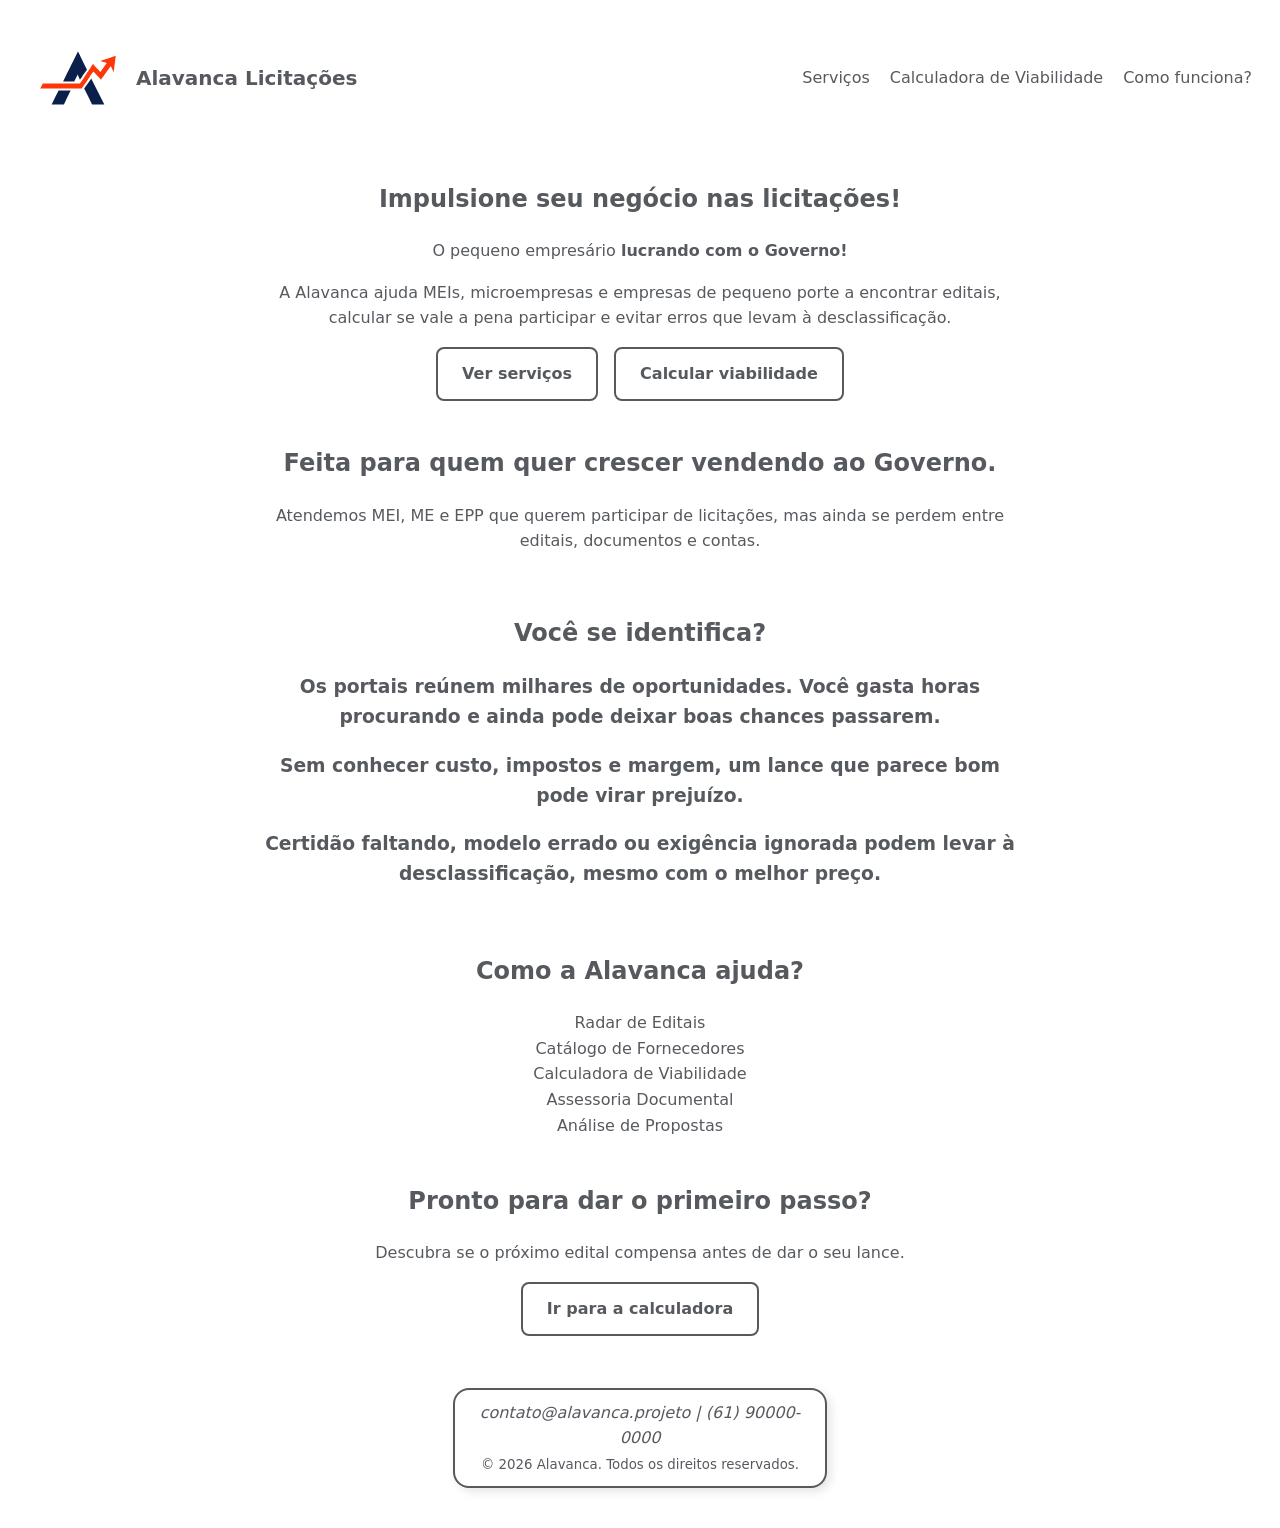
==== Atividade HTML, CSS e JS/Projeto_Alavanca/index.html @ 93dbbd78 "Migrando atividades do Drive para o GitHub" ====
<!DOCTYPE html>
<html lang="pt-br">
<head>
    <meta charset="UTF-8">
    <meta name="viewport" content="width=device-width, initial-scale=1.0">
    <link rel="icon" href="alavanca_favicon.svg" type="image/svg+xml">
    <title>Alavanca Licitações</title>
    <link rel="stylesheet" href="style.css">
</head>
<body>
    <header>
        <a href="index.html" class="marca">
            <img src="alavanca_favicon.svg" alt="Logo Alavanca" width="100">
            <span>Alavanca Licitações</span>
        </a>
        <nav aria-label="Menu principal">
            <ul>
                <li><a href="servicos.html">Serviços</a></li>
                <li><a href="calculadora.html">Calculadora de Viabilidade</a></li>
                <li><a href="como_funciona.html">Como funciona?</a></li>
            </ul>
        </nav>
    </header>
    <main>
        <section>
            <h1>Impulsione seu negócio nas licitações!</h1>
            <p>O pequeno empresário <strong>lucrando com o Governo!</strong></p>
            <p>A Alavanca ajuda MEIs, microempresas e empresas de pequeno porte a encontrar
                editais, calcular se vale a pena participar e evitar erros que levam à desclassificação.</p>
            <div class="botoes">
                <a href="servicos.html" class="botao">Ver serviços</a>
                <a href="calculadora.html" class="botao">Calcular viabilidade</a></div>
        </section>
        <section>
            <h2>Feita para quem quer crescer vendendo ao Governo.</h2>
            <p>Atendemos MEI, ME e EPP que querem participar de licitações,
                mas ainda se perdem entre editais, documentos e contas.</p>
        </section>
        <section>
            <h2>Você se identifica?</h2>
            <h3>Os portais reúnem milhares de oportunidades. Você gasta horas
                procurando e ainda pode deixar boas chances passarem.</h3>
            <h3>Sem conhecer custo, impostos e margem, um lance
                que parece bom pode virar prejuízo.</h3>
            <h3>Certidão faltando, modelo errado ou exigência ignorada podem
                levar à desclassificação, mesmo com o melhor preço.</h3>
        </section>
        <section>
            <h2>Como a Alavanca ajuda?</h2>
            <ul><li>Radar de Editais</li>
                <li>Catálogo de Fornecedores</li>
                <li>Calculadora de Viabilidade</li>
                <li>Assessoria Documental</li>
                <li>Análise de Propostas</li></ul>
        </section>
        <section>
            <h2>Pronto para dar o primeiro passo?</h2>
            <p>Descubra se o próximo edital compensa antes de dar o seu lance.</p>
            <a href="calculadora.html" class="botao">Ir para a calculadora</a>
        </section>
    </main>
    <footer><address>contato@alavanca.projeto | (61) 90000-0000</address>
        <small>© 2026 Alavanca. Todos os direitos reservados.</small>
    </footer>
</body>
</html>
---- Atividade HTML, CSS e JS/Projeto_Alavanca/style.css ----
body {
    background-color: white;
    color: #565a5f;
    font-family: system-ui, -apple-system, BlinkMacSystemFont, 'Segoe UI', Roboto, Oxygen, Ubuntu, Cantarell, 'Open Sans', 'Helvetica Neue', sans-serif;
    line-height: 1.6;
}
header {
    display: flex;
    justify-content: space-between;
    align-items: center;
    padding: 20px;
}
.marca {
    display: flex;
    align-items: center;
    gap: 8px;
    text-decoration: none;
    color: #565a5f;
    font-weight: bold;
    font-size: 20px;
}
nav ul {
    list-style: none;
    display: flex;
    gap: 20px;
    margin: 0;
    padding: 0;
}
nav a {
    color: #565a5f;
    text-decoration: none;
}
.botoes {
    display: flex;
    justify-content: center;
    gap: 16px;
    flex-wrap: wrap;
}
.botao {
    display: inline-block;
    padding: 12px 24px;
    max-width: 400px;
    background-color: transparent;
    border: 2px solid #565a5f;
    color: #565a5f;
    text-decoration: none;
    font-weight: bold;
    border-radius: 8px;
    font-family: inherit;
    font-size: 1rem;
    cursor: pointer;
}
.botao:hover {
    background-color: #565a5f;
    color: white;
}
section {
    text-align: center;
    padding: 12px 24px;
    max-width: 750px;
    margin: 0 auto;
}
section ul{
    list-style: none;
    margin: 0;
    padding: 0;  
}
footer {
    text-align: center;
    background-color: white;
    color: #565a5f;
    padding: 10px;
    margin: auto;
    margin-top: 40px;
    margin-bottom: 40px;
    border: 2px solid #565a5f;
    border-radius: 16px;
    max-width: 350px;
    box-shadow: 4px 4px 10px rgba(0, 0, 0, 0.1);
}
.card {
    border: 2px solid #565a5f;
    border-radius: 16px;
    padding: 20px;
    text-align: left;
    width: 48%;
    box-sizing: border-box;
    box-shadow: 4px 4px 10px rgba(0, 0, 0, 0.1);
}
.servicos {
    display: flex;
    flex-wrap: wrap;
    justify-content: center;
    gap: 20px;
}
.etapas, .form-calculadora {
    text-align: left;
    border: 2px solid #565a5f;
    border-radius: 16px;
    box-shadow: 4px 4px 10px rgba(0, 0, 0, 0.1);
    padding: 40px;
    box-sizing: border-box;
}
.campos-calculadora {
    margin-bottom: 20px;
}
.campos-calculadora input {
    width: 100%;
    box-sizing: border-box;
    padding: 8px;
    border: 1px solid #ccc;
    border-radius: 16px;
    font-size: 1rem;
}
.campos-calculadora label {
    display: block;
    font-weight: bold;
    margin-bottom: 5px;
}
.campos-calculadora small {
    display: block;
    margin-top: 5px;
    color: #667;
}
.resultado {
    margin-top: 20px;
    padding: 10px;
    border-radius: 8px;
    background-color: #f9f9f9;
}
.resultado:empty {
    display: none;
    text-align: left;
}
.botao-calcular {
    text-align: center;
    margin-top: 20px;
}
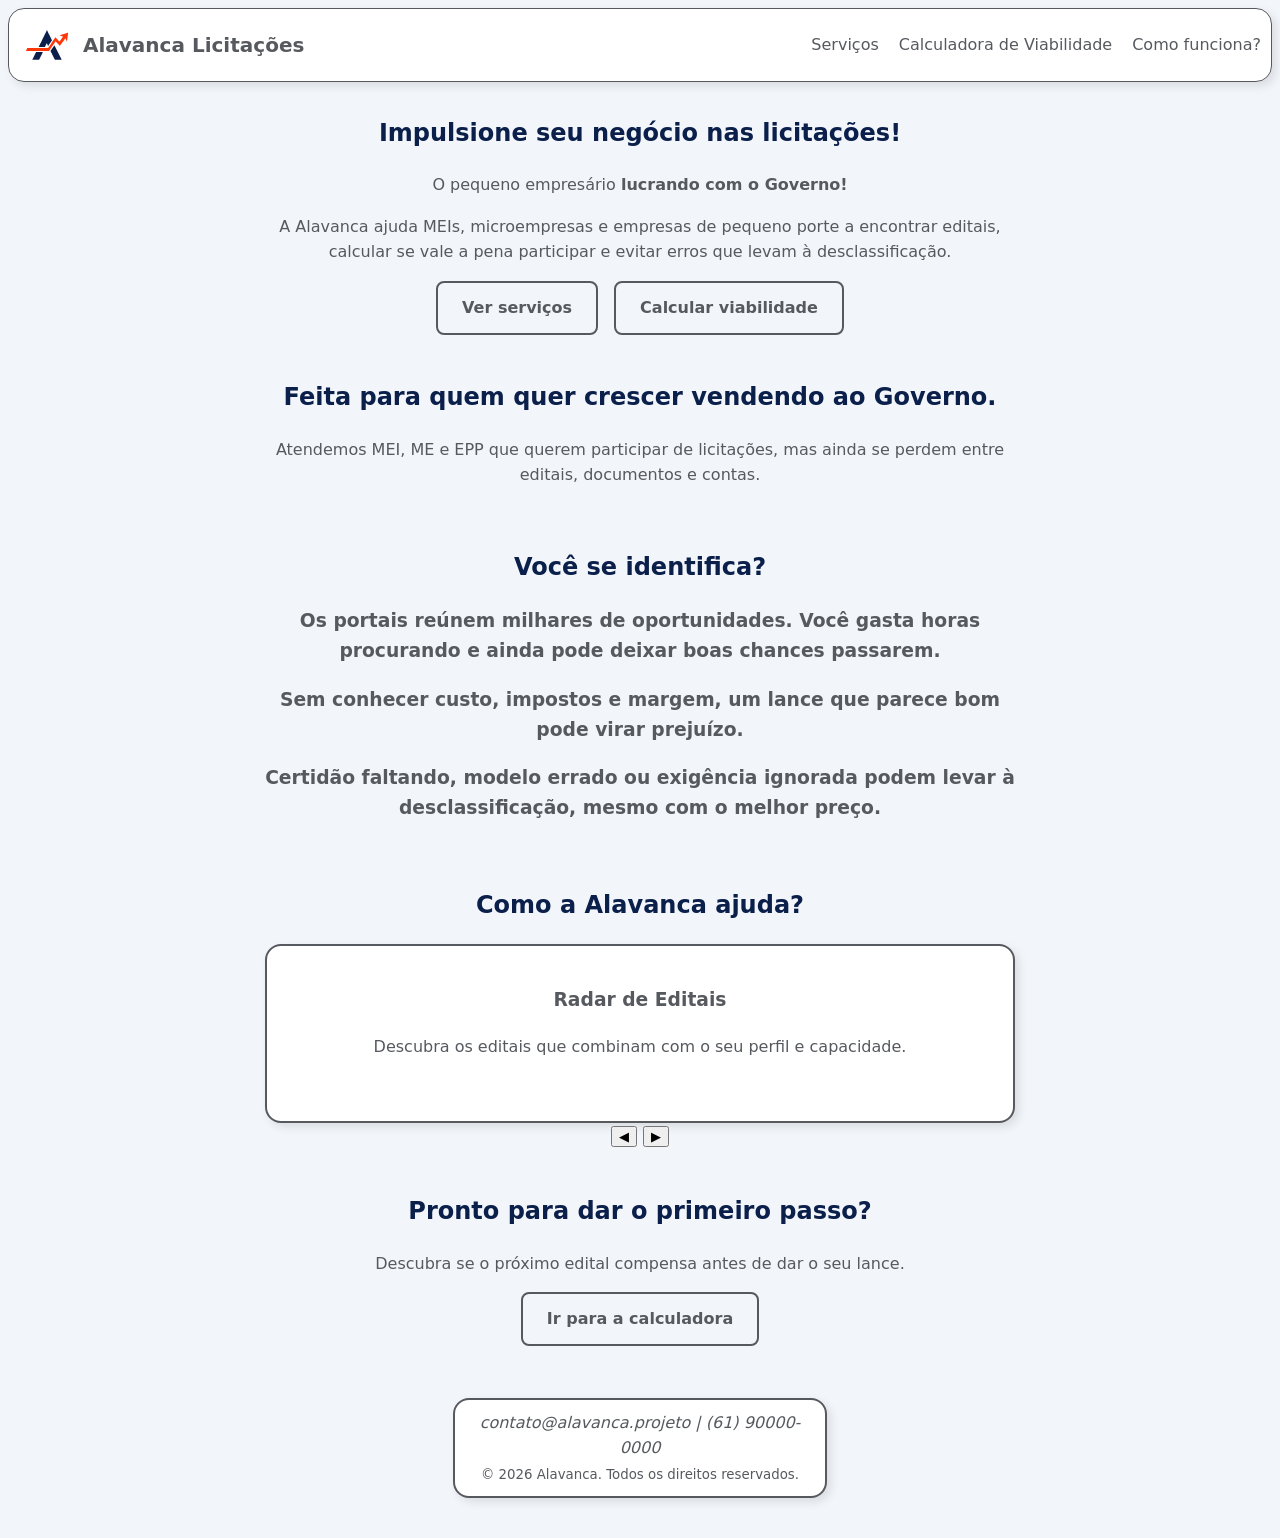
==== commit 74ee1f5a: "Inclusão de carrossel, sombreamento e mudança na paleta de cores." ====
--- a/Atividade HTML, CSS e JS/Projeto_Alavanca/index.html
+++ b/Atividade HTML, CSS e JS/Projeto_Alavanca/index.html
@@ -10,7 +10,7 @@
 <body>
     <header>
         <a href="index.html" class="marca">
-            <img src="alavanca_favicon.svg" alt="Logo Alavanca" width="100">
+            <img src="alavanca_favicon.svg" alt="Logo Alavanca" width="56">
             <span>Alavanca Licitações</span>
         </a>
         <nav aria-label="Menu principal">
@@ -47,11 +47,17 @@
         </section>
         <section>
             <h2>Como a Alavanca ajuda?</h2>
-            <ul><li>Radar de Editais</li>
-                <li>Catálogo de Fornecedores</li>
-                <li>Calculadora de Viabilidade</li>
-                <li>Assessoria Documental</li>
-                <li>Análise de Propostas</li></ul>
+            <div class="carrossel">
+                <div class="faixa">
+                    <article class="slide"><h3>Radar de Editais</h3><p>Descubra os editais que combinam com o seu perfil e capacidade.</p></article>
+                    <article class="slide"><h3>Catálogo de Fornecedores</h3><p>Encontre fornecedores confiáveis e qualificados para suas necessidades.</p></article>
+                    <article class="slide"><h3>Calculadora de Viabilidade</h3><p>Calcule se vale a pena participar de um edital antes de se comprometer.</p></article>
+                    <article class="slide"><h3>Assessoria Documental</h3><p>Garanta que todos os documentos estejam em conformidade com os requisitos.</p></article>
+                    <article class="slide"><h3>Análise de Propostas</h3><p>Confira a documentação da proposta vencedora e encontre falhas que abrem espaço para recursos.</p></article>
+                </div>
+            </div>
+            <button type="button" onclick="slideAnterior()" aria-label="Slide anterior">◀</button>
+            <button type="button" onclick="slideSeguinte()" aria-label="Slide seguinte">▶</button>
         </section>
         <section>
             <h2>Pronto para dar o primeiro passo?</h2>
@@ -62,5 +68,6 @@
     <footer><address>contato@alavanca.projeto | (61) 90000-0000</address>
         <small>© 2026 Alavanca. Todos os direitos reservados.</small>
     </footer>
+    <script src="carrossel.js"></script>
 </body>
 </html>
--- a/Atividade HTML, CSS e JS/Projeto_Alavanca/style.css
+++ b/Atividade HTML, CSS e JS/Projeto_Alavanca/style.css
@@ -1,5 +1,10 @@
+:root {
+    --azul: #0B1F4B;
+    --laranja: #FE3708;
+    --fundo-claro: #F2F5FA;
+}
 body {
-    background-color: white;
+    background-color: var(--fundo-claro);
     color: #565a5f;
     font-family: system-ui, -apple-system, BlinkMacSystemFont, 'Segoe UI', Roboto, Oxygen, Ubuntu, Cantarell, 'Open Sans', 'Helvetica Neue', sans-serif;
     line-height: 1.6;
@@ -8,7 +13,23 @@
     display: flex;
     justify-content: space-between;
     align-items: center;
-    padding: 20px;
+    padding: 8px 10px;
+    position: sticky;
+    top: 0;
+    background-color: white;
+    z-index: 10;
+    box-shadow: 4px 4px 10px rgba(0, 0, 0, 0.1);
+    border: 1px solid #565a5f;
+    border-radius: 16px;
+}
+h1, h2{
+    color: var(--azul);
+}
+nav a:hover {
+    color: var(--laranja);
+}
+.card, carrossel, .etapas, .form-calculadora {
+    background-color: white;
 }
 .marca {
     display: flex;
@@ -49,10 +70,12 @@
     font-family: inherit;
     font-size: 1rem;
     cursor: pointer;
+    transition: background-color 0.3s;
 }
 .botao:hover {
     background-color: #565a5f;
     color: white;
+    box-shadow: inset;
 }
 section {
     text-align: center;
@@ -81,11 +104,16 @@
 .card {
     border: 2px solid #565a5f;
     border-radius: 16px;
+    box-shadow: 4px 4px 10px rgba(0, 0, 0, 0.1);
     padding: 20px;
     text-align: left;
     width: 48%;
     box-sizing: border-box;
-    box-shadow: 4px 4px 10px rgba(0, 0, 0, 0.1);
+    transition: transform 0.3s ease, box-shadow 0.3s ease;
+}
+.card:hover {
+    transform: translateY(-5px);
+    box-shadow: 6px 6px 15px rgba(0, 0, 0, 0.2);
 }
 .servicos {
     display: flex;
@@ -135,4 +163,21 @@
 .botao-calcular {
     text-align: center;
     margin-top: 20px;
+}
+.carrossel {
+    overflow: hidden;
+    border: 2px solid #565a5f;
+    border-radius: 16px;
+    box-shadow: 4px 4px 10px rgba(0, 0, 0, 0.1);
+    background-color: white;
+}
+.faixa {
+    display: flex;
+    transition: transform 0.5s ease-in-out;
+}
+.slide {
+    min-width: 100%;
+    box-sizing: border-box;
+    padding: 20px;
+    text-align: center;
 }
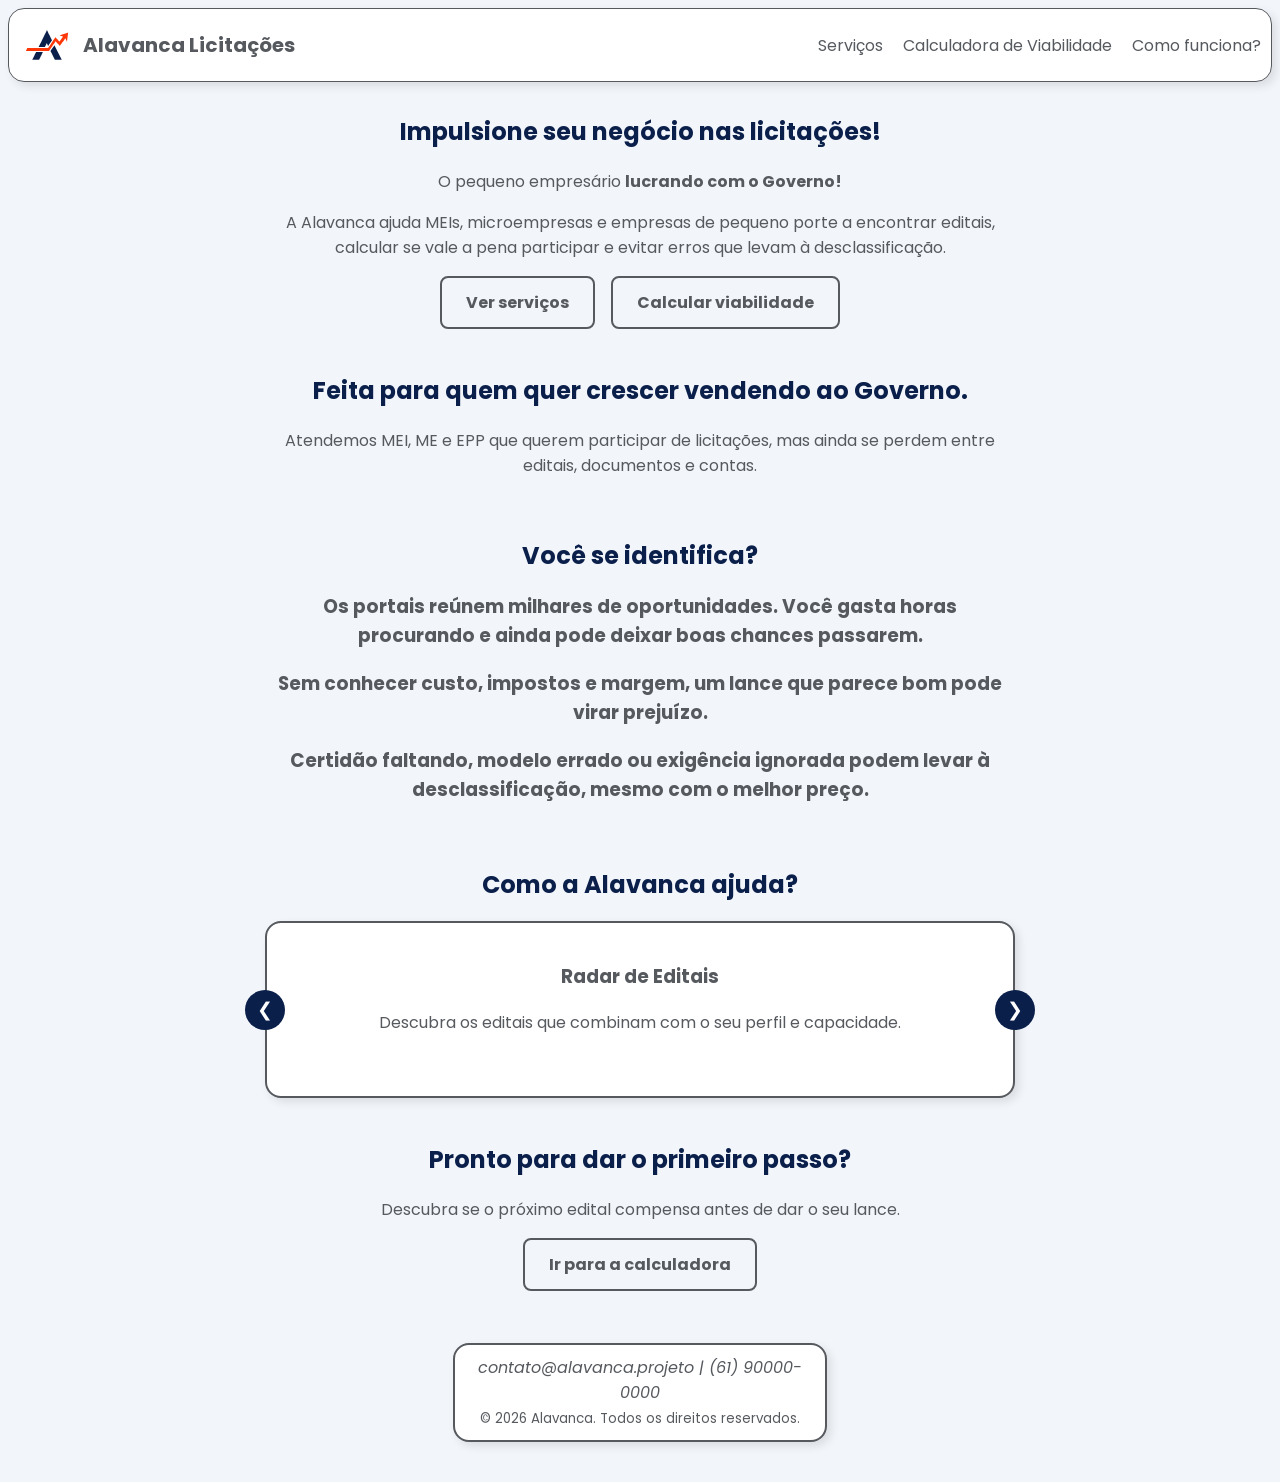
==== commit 22713197: "Aprimora botão do carrossel e substitui fonte" ====
--- a/Atividade HTML, CSS e JS/Projeto_Alavanca/index.html
+++ b/Atividade HTML, CSS e JS/Projeto_Alavanca/index.html
@@ -5,6 +5,9 @@
     <meta name="viewport" content="width=device-width, initial-scale=1.0">
     <link rel="icon" href="alavanca_favicon.svg" type="image/svg+xml">
     <title>Alavanca Licitações</title>
+    <link rel="preconnect" href="https://fonts.googleapis.com">
+    <link rel="preconnect" href="https://fonts.gstatic.com" crossorigin>
+    <link href="https://fonts.googleapis.com/css2?family=Poppins:ital,wght@0,100;0,200;0,300;0,400;0,500;0,600;0,700;0,800;0,900;1,100;1,200;1,300;1,400;1,500;1,600;1,700;1,800;1,900&display=swap" rel="stylesheet">
     <link rel="stylesheet" href="style.css">
 </head>
 <body>
@@ -47,17 +50,19 @@
         </section>
         <section>
             <h2>Como a Alavanca ajuda?</h2>
-            <div class="carrossel">
-                <div class="faixa">
-                    <article class="slide"><h3>Radar de Editais</h3><p>Descubra os editais que combinam com o seu perfil e capacidade.</p></article>
-                    <article class="slide"><h3>Catálogo de Fornecedores</h3><p>Encontre fornecedores confiáveis e qualificados para suas necessidades.</p></article>
-                    <article class="slide"><h3>Calculadora de Viabilidade</h3><p>Calcule se vale a pena participar de um edital antes de se comprometer.</p></article>
-                    <article class="slide"><h3>Assessoria Documental</h3><p>Garanta que todos os documentos estejam em conformidade com os requisitos.</p></article>
-                    <article class="slide"><h3>Análise de Propostas</h3><p>Confira a documentação da proposta vencedora e encontre falhas que abrem espaço para recursos.</p></article>
+            <div class="area-carrossel">
+                <div class="carrossel">
+                    <div class="faixa">
+                        <article class="slide"><h3>Radar de Editais</h3><p>Descubra os editais que combinam com o seu perfil e capacidade.</p></article>
+                        <article class="slide"><h3>Catálogo de Fornecedores</h3><p>Encontre fornecedores confiáveis e qualificados para suas necessidades.</p></article>
+                        <article class="slide"><h3>Calculadora de Viabilidade</h3><p>Calcule se vale a pena participar de um edital antes de se comprometer.</p></article>
+                        <article class="slide"><h3>Assessoria Documental</h3><p>Garanta que todos os documentos estejam em conformidade com os requisitos.</p></article>
+                        <article class="slide"><h3>Análise de Propostas</h3><p>Confira a documentação da proposta vencedora e encontre falhas que abrem espaço para recursos.</p></article>
+                    </div>
                 </div>
+                <button type="button" onclick="slideAnterior()" aria-label="Slide anterior" class="seta seta-esquerda"> ❮</button>
+                <button type="button" onclick="slideSeguinte()" aria-label="Slide seguinte" class="seta seta-direita">❯</button>
             </div>
-            <button type="button" onclick="slideAnterior()" aria-label="Slide anterior">◀</button>
-            <button type="button" onclick="slideSeguinte()" aria-label="Slide seguinte">▶</button>
         </section>
         <section>
             <h2>Pronto para dar o primeiro passo?</h2>
--- a/Atividade HTML, CSS e JS/Projeto_Alavanca/style.css
+++ b/Atividade HTML, CSS e JS/Projeto_Alavanca/style.css
@@ -6,8 +6,7 @@
 body {
     background-color: var(--fundo-claro);
     color: #565a5f;
-    font-family: system-ui, -apple-system, BlinkMacSystemFont, 'Segoe UI', Roboto, Oxygen, Ubuntu, Cantarell, 'Open Sans', 'Helvetica Neue', sans-serif;
-    line-height: 1.6;
+    font-family: 'Poppins', sans-serif;
 }
 header {
     display: flex;
@@ -24,6 +23,10 @@
 }
 h1, h2{
     color: var(--azul);
+    font-family: 'Poppins', sans-serif;
+}
+h3 {
+    font-family: 'Poppins', sans-serif;
 }
 nav a:hover {
     color: var(--laranja);
@@ -171,6 +174,9 @@
     box-shadow: 4px 4px 10px rgba(0, 0, 0, 0.1);
     background-color: white;
 }
+.area-carrossel {
+    position: relative;
+}
 .faixa {
     display: flex;
     transition: transform 0.5s ease-in-out;
@@ -180,4 +186,28 @@
     box-sizing: border-box;
     padding: 20px;
     text-align: center;
+}
+.seta {
+    width: 40px;
+    height: 40px;
+    border-radius: 50%;
+    background-color: var(--azul);
+    color: white;
+    border: none;
+    font-size: 1.2rem;
+    cursor: pointer;
+    transition: background-color 0.3s;
+    position: absolute;
+    top: 50%;
+    transform: translateY(-50%);
+    z-index: 5;
+}
+.seta:hover {
+    background-color: var(--laranja);
+}
+.seta-esquerda {
+    left: -20px;
+}
+.seta-direita {
+    right: -20px;
 }
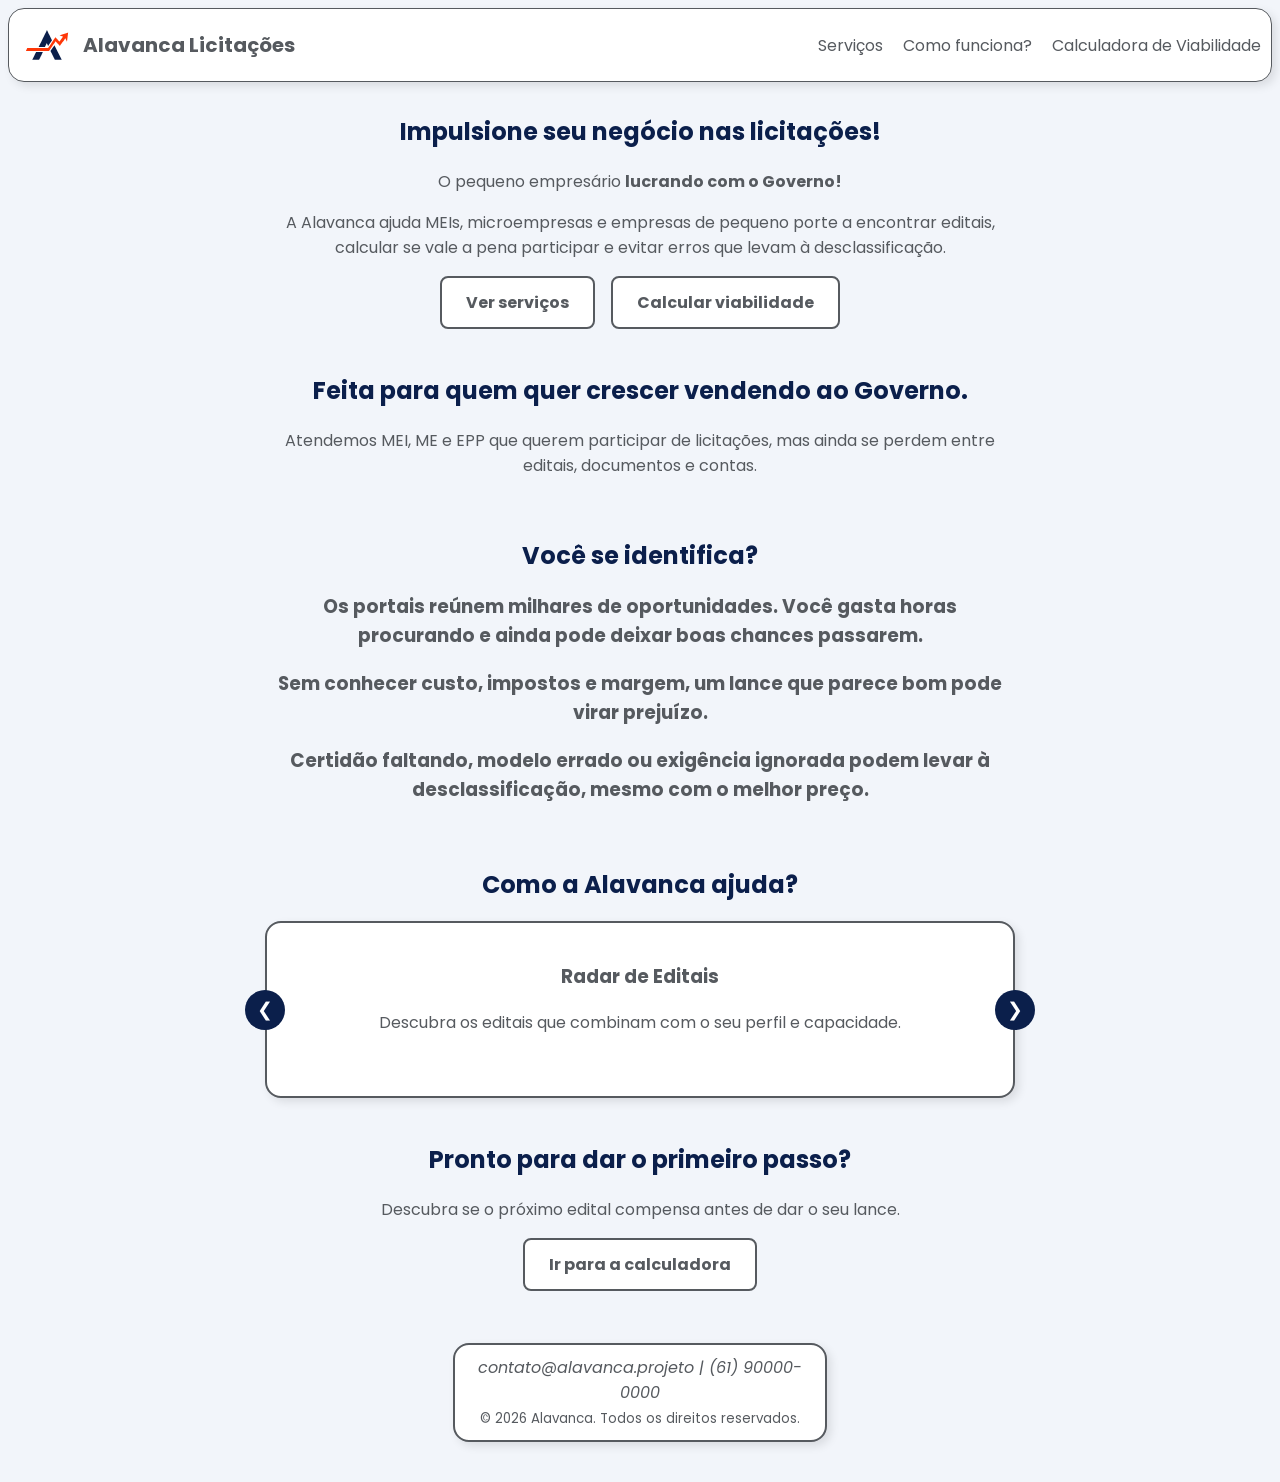
==== commit e9ace54e: "Altera a cor dos botões e ordem do header" ====
--- a/Atividade HTML, CSS e JS/Projeto_Alavanca/index.html
+++ b/Atividade HTML, CSS e JS/Projeto_Alavanca/index.html
@@ -19,8 +19,8 @@
         <nav aria-label="Menu principal">
             <ul>
                 <li><a href="servicos.html">Serviços</a></li>
+                <li><a href="como_funciona.html">Como funciona?</a></li>
                 <li><a href="calculadora.html">Calculadora de Viabilidade</a></li>
-                <li><a href="como_funciona.html">Como funciona?</a></li>
             </ul>
         </nav>
     </header>
--- a/Atividade HTML, CSS e JS/Projeto_Alavanca/style.css
+++ b/Atividade HTML, CSS e JS/Projeto_Alavanca/style.css
@@ -64,7 +64,7 @@
     display: inline-block;
     padding: 12px 24px;
     max-width: 400px;
-    background-color: transparent;
+    background-color: white;
     border: 2px solid #565a5f;
     color: #565a5f;
     text-decoration: none;
